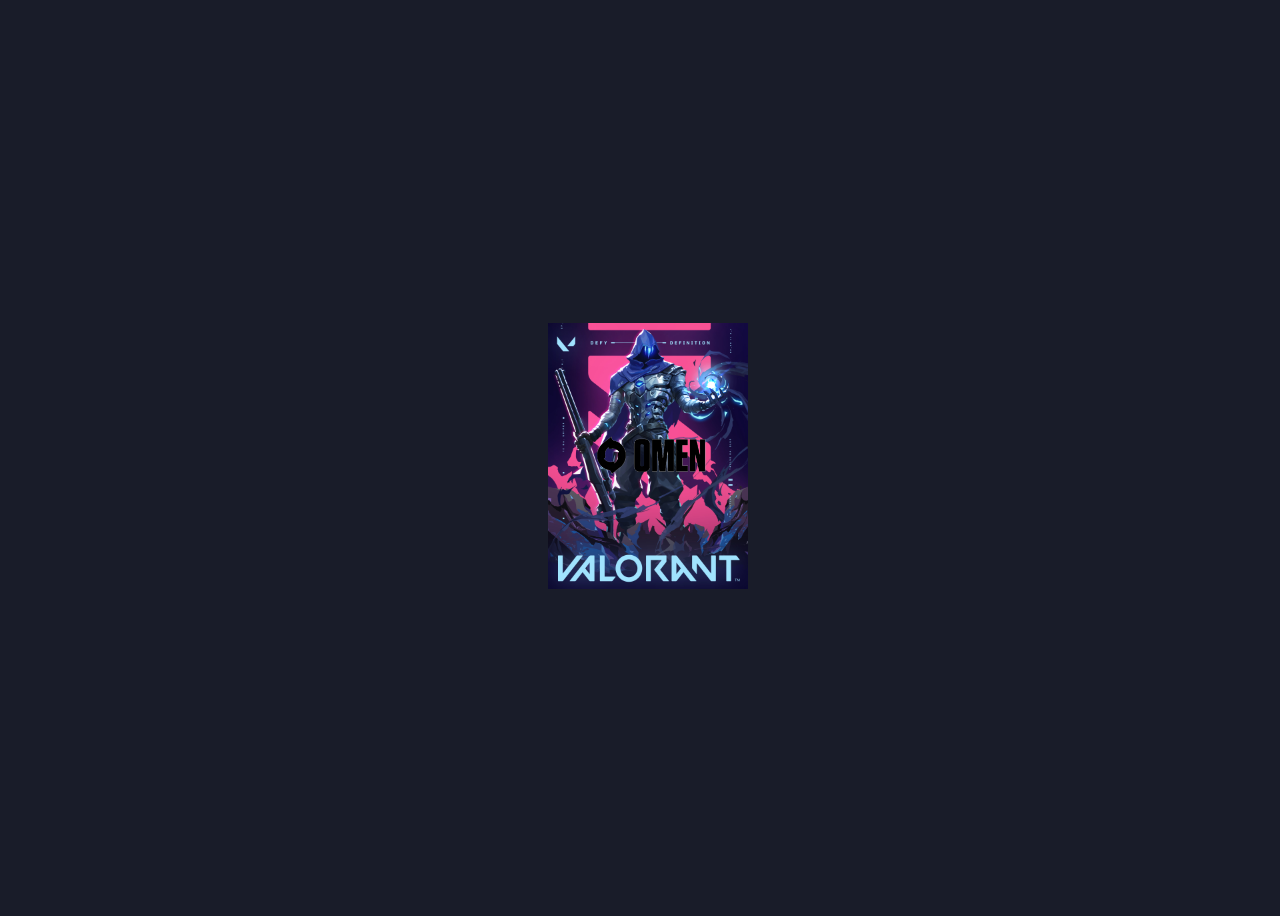
==== index.html @ 89ca5b0a "premier jet" ====
<!DOCTYPE html>
<html lang="fr">
<head>
    <meta charset="UTF-8">
    <meta name="viewport" content="width=device-width, initial-scale=1.0">
    <title>Mes tests</title>
    <link rel="stylesheet" href="./css/main.css">
</head>
<body>
    <div class="card">
        <div class="wrapper">
            <img src="./asset/omen.jpg" alt=""class="cover-img">
        </div>
        <img src="./asset/omen titre.png" alt="" class="title">
        <img src="./asset/omen face.png" alt="" class="character">
    </div>
    
</body>
</html>
---- css/main.css ----
*{
    box-sizing: border-box;
}
:root{
    --card-height: 300px;
    --card-width: calc(var(--card-height)/1.5);

}
body{
    width: 100vw;
    height: 100vh;
    display: flex;
    justify-content: center;
    align-items: center;
    background: #191c29;

}
.card{
    width: var(--card-width);
    height: var(--card-height);
    position: relative;
    display: flex;
    justify-content: center;
    align-items: center;
    padding: 0 36px;
    perspective: 2500px;
    margin: 0 50px;

}
.wrapper{
    position: absolute;
    width: 100%;
    z-index: -1;
    transition: all 0,5s;
}
.cover-img{
    width: 100%;
    height: 100%;
    object-fit: cover;

}
.card:hover .wrapper{
    transform: perspective(900px) translateY
    (-5%) rotateX(25deg) translateZ(0);
    box-shadow: 2px 35px 32px -8px rgba(0, 0,0, 0.75);
    -webkit-box-shadow: 2px 35px 32px -8px rgba(0, 0, 0, 0.75);
    -moz-box-shadow: 2px 35px 32px -8px rgba(0, 0, 0, 0.75);
}
.wrapper::before,
.wrapper::after{
    content: '';
    opacity: 0;
    width: 100%;
    height: 80px;
    transition: all 0,5s ;
    position: absolute;
    left: 0;
}
.wrapper::before{
    top: 0;
    height: 100%;
    background-image:linear-gradient( to 
    top, transparent 46%, rgba(12, 13, 19, 0.5)68%, rgba(12, 13, 19) 97%) ;

}
.wrapper::after{
    bottom: 0;
    opacity: 1;
    background-image: linear-gradient(to 
    bottom, transparent 46%, rgba(12, 13, 19, 0.5) rgba(12, 13, 19) 97%);
}
.card:hover .wrapper::before, .wrapper::after{
    opacity: 1;
}
.card:hover .wrapper::after{
    height: 120px;

}
.title{
    width: 100%;
    transition: transform 0.5s;

}
.card:hover .title{
    transform: translate3d(0%, -50px, 100px);
}
.character{
    width: 100%;
    opacity: 0;
    position: absolute;
    z-index: 1;
    transition: transform 0.5s;

}
.card:hover .character{
    opacity: 1;
    transform: translate3d(0%, -30%, 100px);
}
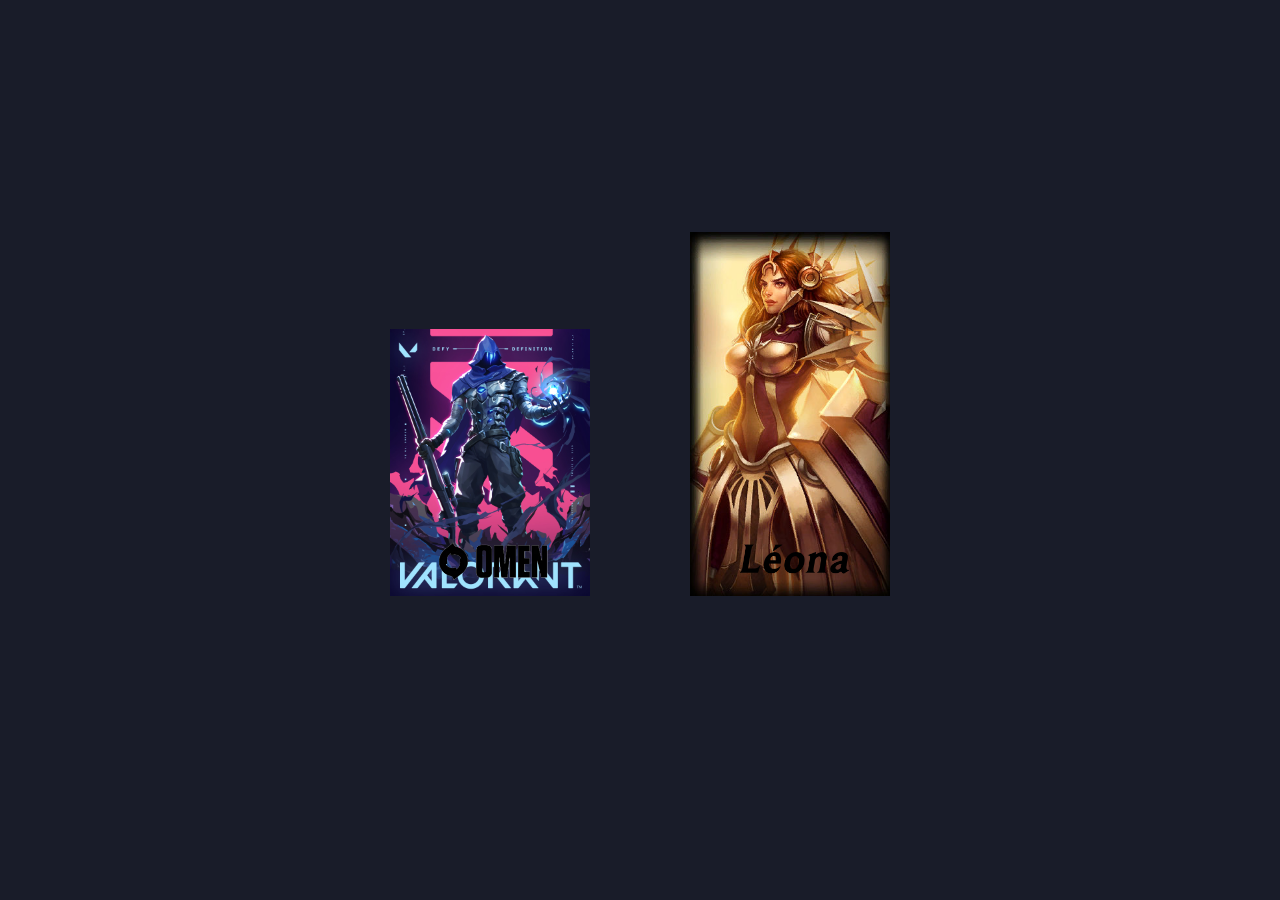
==== commit 1c8c40e2: "finiiii" ====
--- a/index.html
+++ b/index.html
@@ -14,6 +14,12 @@
         <img src="./asset/omen titre.png" alt="" class="title">
         <img src="./asset/omen face.png" alt="" class="character">
     </div>
-    
+    <div class="card">
+        <div class="wrapper">
+            <img src="./asset/leona fond.jpg" alt=""class="cover-img">
+        </div>
+        <img src="./asset/titre léona.png" alt="" class="title">
+        <img src="./asset/Leona_Render_2.webp" alt="" class="character">
+    </div>
 </body>
 </html>--- a/css/main.css
+++ b/css/main.css
@@ -4,16 +4,15 @@
 :root{
     --card-height: 300px;
     --card-width: calc(var(--card-height)/1.5);
-
 }
 body{
     width: 100vw;
     height: 100vh;
+    margin: 0;
     display: flex;
     justify-content: center;
     align-items: center;
     background: #191c29;
-
 }
 .card{
     width: var(--card-width);
@@ -21,27 +20,25 @@
     position: relative;
     display: flex;
     justify-content: center;
-    align-items: center;
+    align-items: flex-end;
     padding: 0 36px;
     perspective: 2500px;
     margin: 0 50px;
-
+    cursor: pointer;
 }
 .wrapper{
     position: absolute;
     width: 100%;
     z-index: -1;
-    transition: all 0,5s;
+    transition: all 0.5s;
 }
 .cover-img{
     width: 100%;
     height: 100%;
-    object-fit: cover;
-
+    object-fit: cover; 
 }
 .card:hover .wrapper{
-    transform: perspective(900px) translateY
-    (-5%) rotateX(25deg) translateZ(0);
+    transform: perspective(900px) translateY(-5%) rotateX(25deg) translateZ(0);
     box-shadow: 2px 35px 32px -8px rgba(0, 0,0, 0.75);
     -webkit-box-shadow: 2px 35px 32px -8px rgba(0, 0, 0, 0.75);
     -moz-box-shadow: 2px 35px 32px -8px rgba(0, 0, 0, 0.75);
@@ -52,34 +49,29 @@
     opacity: 0;
     width: 100%;
     height: 80px;
-    transition: all 0,5s ;
+    transition: all 0.5s;
     position: absolute;
     left: 0;
 }
 .wrapper::before{
     top: 0;
     height: 100%;
-    background-image:linear-gradient( to 
-    top, transparent 46%, rgba(12, 13, 19, 0.5)68%, rgba(12, 13, 19) 97%) ;
-
+    background-image:linear-gradient(to top, transparent 46%, rgba(12, 13, 19, 0.5)68%, rgba(12, 13, 19) 97%) ;
 }
 .wrapper::after{
     bottom: 0;
     opacity: 1;
-    background-image: linear-gradient(to 
-    bottom, transparent 46%, rgba(12, 13, 19, 0.5) rgba(12, 13, 19) 97%);
+    background-image: linear-gradient(to bottom, transparent 46%, rgba(12, 13, 19, 0.5) rgba(12, 13, 19) 97%);
 }
 .card:hover .wrapper::before, .wrapper::after{
     opacity: 1;
 }
 .card:hover .wrapper::after{
     height: 120px;
-
 }
 .title{
     width: 100%;
     transition: transform 0.5s;
-
 }
 .card:hover .title{
     transform: translate3d(0%, -50px, 100px);
@@ -88,28 +80,10 @@
     width: 100%;
     opacity: 0;
     position: absolute;
-    z-index: 1;
+    z-index: -1;
     transition: transform 0.5s;
-
 }
 .card:hover .character{
     opacity: 1;
     transform: translate3d(0%, -30%, 100px);
-}
-
-
-
-
-
-
-
-
-
-
-
-
-
-
-
-
-
+}